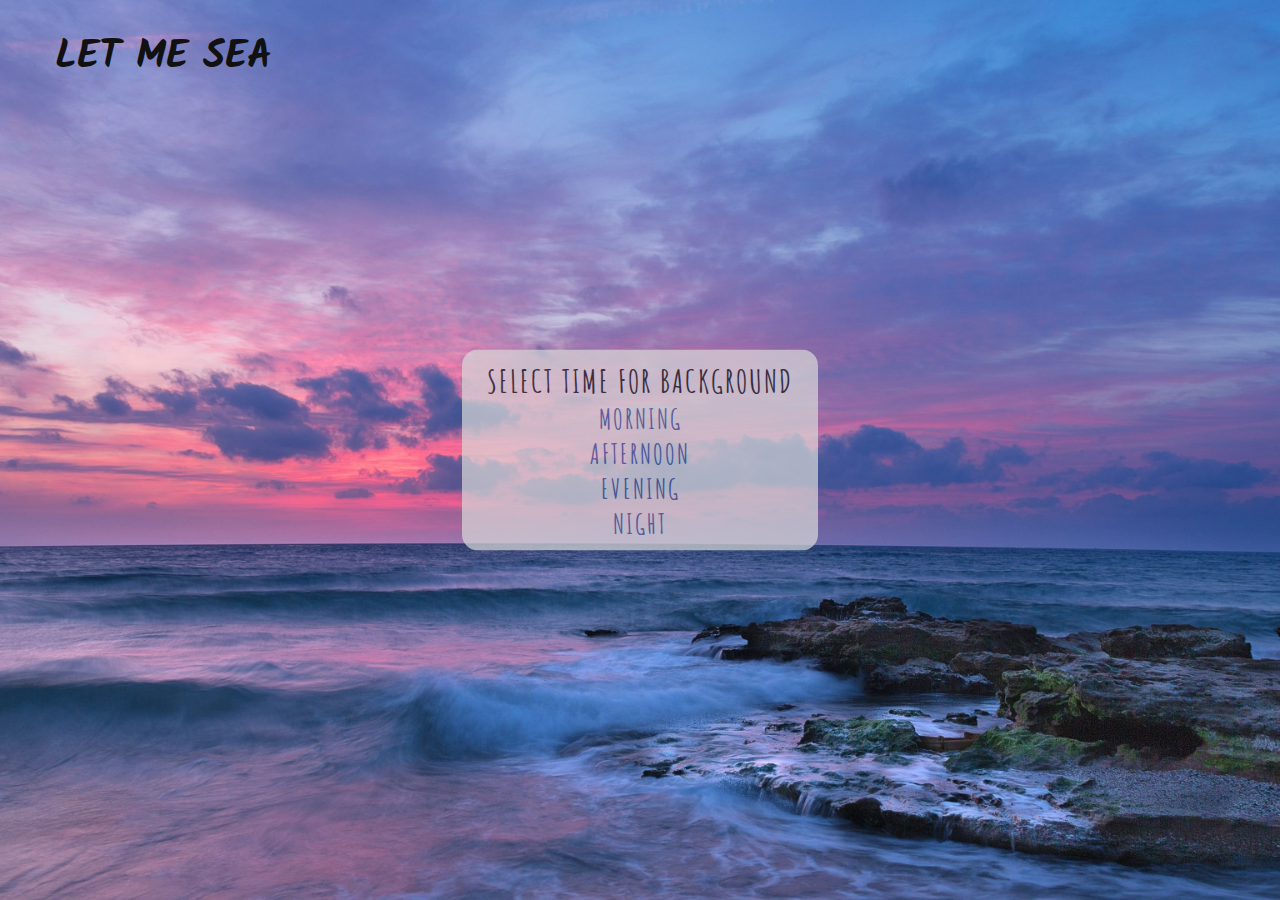
==== selectpage.html @ 2224fdc3 "newcommit" ====
<!DOCTYPE html>
<html lang="en">
<head>
    <meta charset="UTF-8">
    <meta http-equiv="X-UA-Compatible" content="IE=edge">
    <meta name="viewport" content="width=device-width, initial-scale=1.0">
    <title>Let me sea</title>
    <link rel="stylesheet" href="selectstyle.css">
</head>
<body>
    <div class="selecttime">
        <header>
            <h1 class="name">Let me sea</h1>
        </header>
        <div class="background">
            <img src="image/sea.jpg"> 
        </div>
        
        <div class="box">
            <h3>select time for background</h3>
            <div class="time">
                <!--
                <input type="checkbox" id="morning">
                <label for=morning>morning</label><br>
                <input type="checkbox" id="afternoon">
                <label for=afternoon>afternoon</label><br>
                <input type="checkbox" id="evening">
                <label for=evening>evening</label><br>
                <input type="checkbox" id="night">
                <label for=night>night</label><br> 
                -->
                <a href="homepage/homepage.html">morning</a><br>
                <a href="homepage/homepage.html">afternoon</a><br>
                <a href="homepage/homepage.html">evening</a><br>
                <a href="homepage/homepage.html">night</a><br>
            </div>
        </div>
            <!--
            <div class="btn">
                <img src="image/arrow-circle-right-outline-icon.png"width="25"> 
                <a href="homepage/homepage.html">next</a>
            </div>
            -->
    </div>


    <script src="script.js"></script>
</body>
</html>
---- selectstyle.css ----
@import url('https://fonts.googleapis.com/css2?family=Amatic+SC&family=Kalam&display=swap');
* {
    margin: 0;
    padding: 0;
    box-sizing: border-box;
}

/* phone */
@media only screen 
and (min-device-width : 100px) 
and (max-device-width : 500px) {
    header {
        position: absolute;
        top: 0;
        left: 0;
        width: 100%;
        padding: 1.3rem 3.2rem;
        z-index: 10;
        display: flex;
        justify-content: space-between;
        align-items: center;
    }
    
    header h1 {
        font-family: 'Kalam', arial, helvetica, sans-serif;
        font-size: 2rem;
        color: #111;
        text-transform: uppercase;
        cursor: pointer;
    }
    
    .selecttime {
        position: absolute;
        width: 100%;
        min-height: 100vh;
        display: flex;
        justify-content: space-between;
        align-items: center;
        background-color: #3E5598;
        z-index: 2;
    }
    
    .background img{
        position: absolute;
        top: 0;
        left: 0;
        width: 100%;
        height: 100%;
        object-fit: cover;
    }
    
    .box {

        position: absolute;
        z-index: 10;
        background: #D9D9D9;
        opacity: 0.7;
        border: 0.625rem solid transparent;
        border-radius: 1rem;
        top: 50%;
        left : 50%;
        transform: translate(-50%, -50%);
        letter-spacing: 0.1rem;
    }
    
    .box h3{
        display: inline;
        font-family: 'Amatic SC', sans-serif;
        text-transform: uppercase;
        font-size: 1.5rem;
        font-weight: 700;
        color: #111;
        margin-bottom: 1rem;
        padding: 0.7rem;
        left: 50%;
        transform: translate(0, -50%);

    }

    .time{
        position: relative;
        text-align: center;
    }
    
    .time a{
        color: #3E5598;
        text-decoration: none;
        text-transform: uppercase;
        font-size: 1.3rem;
        font-family: 'Amatic SC', sans-serif;
        font-weight: 700;
    }
    
    .time a:hover{
        color: blue;
    }
}



/*desktops*/
@media only screen 
and (min-width : 501px) {
    header {
        position: absolute;
        top: 0;
        left: 0;
        width: 100%;
        padding: 1.563rem 3.438rem;
        z-index: 10;
        display: flex;
        justify-content: space-between;
        align-items: center;
    }
    
    header h1 {
        font-family: 'Kalam', arial, helvetica, sans-serif;
        font-size: 2.5rem;
        color: #111;
        text-transform: uppercase;
        cursor: pointer;
    }
    
    .selecttime {
        position: absolute;
        width: 100%;
        min-height: 100vh;
        display: flex;
        justify-content: space-between;
        align-items: center;
        background-color: #3E5598;
        z-index: 2;
    }
    
    .background img{
        position: absolute;
        top: 0;
        left: 0;
        width: 100%;
        height: 100%;
        object-fit: cover;
    }
    
    .box {
        /*
        display: inline-block;
        padding: 10px 30px;
        margin: 10rem 40rem 3rem;
        transition: 0.2s;
        */
        position: absolute;
        z-index: 10;
        background: #D9D9D9;
        opacity: 0.7;
        border: 0.625rem solid transparent;
        border-radius: 1rem;
        top: 50%;
        left : 50%;
        transform: translate(-50%, -50%);
        letter-spacing: 0.125rem;
    }
    
    .box h3{
        display: inline;
        font-family: 'Amatic SC', sans-serif;
        text-transform: uppercase;
        font-size: 2rem;
        font-weight: 700;
        color: #111;
        margin-bottom: 1rem;
        padding: 0.938rem;
    }
    /*
    .checkbox{
        position: relative;
        font-family: 'Amatic SC', sans-serif;
        left: 27%;
        padding: 15px 15px;
    
    }
    
    .checkbox input{
        width: 20px;
        height: 20px;
        accent-color: #3E5598;
        border-radius: 1rem;
        margin-bottom: 1rem;
    }
    
    .checkbox label{
        font-weight: 600;
        font-size: 1.7em;
        margin-left: 0.3rem;
    }
    */
    .time{
        position: relative;
        text-align: center;
    }
    
    .time a{
        color: #3E5598;
        text-decoration: none;
        text-transform: uppercase;
        font-size: 1.7rem;
        font-family: 'Amatic SC', sans-serif;
        font-weight: 700;
    }
    
    .time a:hover{
        color: blue;
    }

}














/*
.btn {
    position: relative;
    display: inline;
    
    background: #EBABAE;
    opacity: 0.8;
    padding: 5px 25px;
    border: 5px solid transparent;
    border-radius: 1rem;
    margin: 30rem 55rem 3rem;
}

.btn:hover {
    border: 2px solid #EBABAE;
    background: transparent;
}


.btn a{
    color: 111;
    text-transform: uppercase;
    font-family: 'Amatic SC', sans-serif;
    font-size: 1.7em;
    font-weight: 700;
    letter-spacing: 2px;
    text-decoration: none;
    top : 50%;
    left : 40%;
    position: relative;

}

.btn img{
    position: absolute;
    top: 50%;
    left: 10%;
    transform: translate(0, -50%);
}

.btn a:hover{
    color: #EBABAE;
}
*/
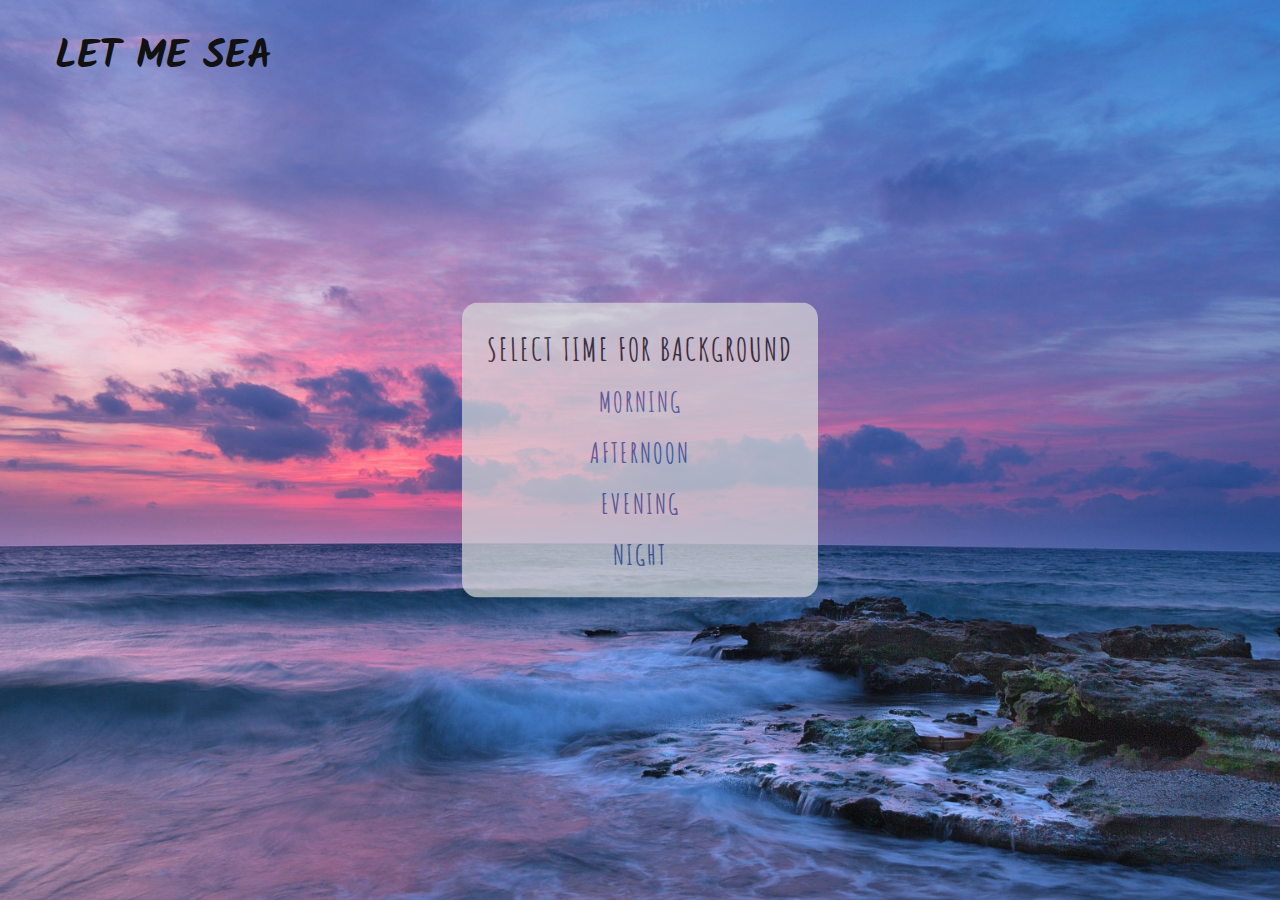
==== commit 8672b396: "new commit" ====
--- a/selectpage.html
+++ b/selectpage.html
@@ -19,21 +19,19 @@
         <div class="box">
             <h3>select time for background</h3>
             <div class="time">
-                <!--
-                <input type="checkbox" id="morning">
-                <label for=morning>morning</label><br>
-                <input type="checkbox" id="afternoon">
-                <label for=afternoon>afternoon</label><br>
-                <input type="checkbox" id="evening">
-                <label for=evening>evening</label><br>
-                <input type="checkbox" id="night">
-                <label for=night>night</label><br> 
-                -->
                 <a href="homepage/homepage.html">morning</a><br>
+            </div>
+            <div class="time">
                 <a href="homepage/homepage.html">afternoon</a><br>
+            </div>
+            <div class="time">
                 <a href="homepage/homepage.html">evening</a><br>
+            </div>
+            <div class="time">
                 <a href="homepage/homepage.html">night</a><br>
             </div>
+                
+                
         </div>
             <!--
             <div class="btn">
@@ -41,6 +39,10 @@
                 <a href="homepage/homepage.html">next</a>
             </div>
             -->
+                            <!--
+                <input type="checkbox" id="morning">
+                <label for=morning>morning</label><br>
+            -->
     </div>
 
 
--- a/selectstyle.css
+++ b/selectstyle.css
@@ -28,7 +28,7 @@
         text-transform: uppercase;
         cursor: pointer;
     }
-    
+    /*
     .selecttime {
         position: absolute;
         width: 100%;
@@ -39,7 +39,7 @@
         background-color: #3E5598;
         z-index: 2;
     }
-    
+    */
     .background img{
         position: absolute;
         top: 0;
@@ -50,7 +50,6 @@
     }
     
     .box {
-
         position: absolute;
         z-index: 10;
         background: #D9D9D9;
@@ -64,16 +63,19 @@
     }
     
     .box h3{
-        display: inline;
+        /*display: inline;*/
+        display: flex;
+        flex-direction: column;
+        justify-content: center;
+        text-align: center;
         font-family: 'Amatic SC', sans-serif;
         text-transform: uppercase;
         font-size: 1.5rem;
         font-weight: 700;
         color: #111;
-        margin-bottom: 1rem;
-        padding: 0.7rem;
-        left: 50%;
-        transform: translate(0, -50%);
+        /*margin-bottom: 0.5rem;*/
+        /*padding: 0.3rem;*/
+        top: 0;
 
     }
 
@@ -120,7 +122,7 @@
         text-transform: uppercase;
         cursor: pointer;
     }
-    
+    /*
     .selecttime {
         position: absolute;
         width: 100%;
@@ -131,7 +133,7 @@
         background-color: #3E5598;
         z-index: 2;
     }
-    
+    */
     .background img{
         position: absolute;
         top: 0;
@@ -161,41 +163,22 @@
     }
     
     .box h3{
-        display: inline;
+        display: flex;
+        flex-direction: column;
+        text-align: center;
         font-family: 'Amatic SC', sans-serif;
         text-transform: uppercase;
         font-size: 2rem;
         font-weight: 700;
         color: #111;
-        margin-bottom: 1rem;
+        /*margin-bottom: 1rem;*/
         padding: 0.938rem;
     }
-    /*
-    .checkbox{
-        position: relative;
-        font-family: 'Amatic SC', sans-serif;
-        left: 27%;
-        padding: 15px 15px;
-    
-    }
-    
-    .checkbox input{
-        width: 20px;
-        height: 20px;
-        accent-color: #3E5598;
-        border-radius: 1rem;
-        margin-bottom: 1rem;
-    }
-    
-    .checkbox label{
-        font-weight: 600;
-        font-size: 1.7em;
-        margin-left: 0.3rem;
-    }
-    */
+    
     .time{
         position: relative;
         text-align: center;
+        margin-bottom: 1rem;
     }
     
     .time a{
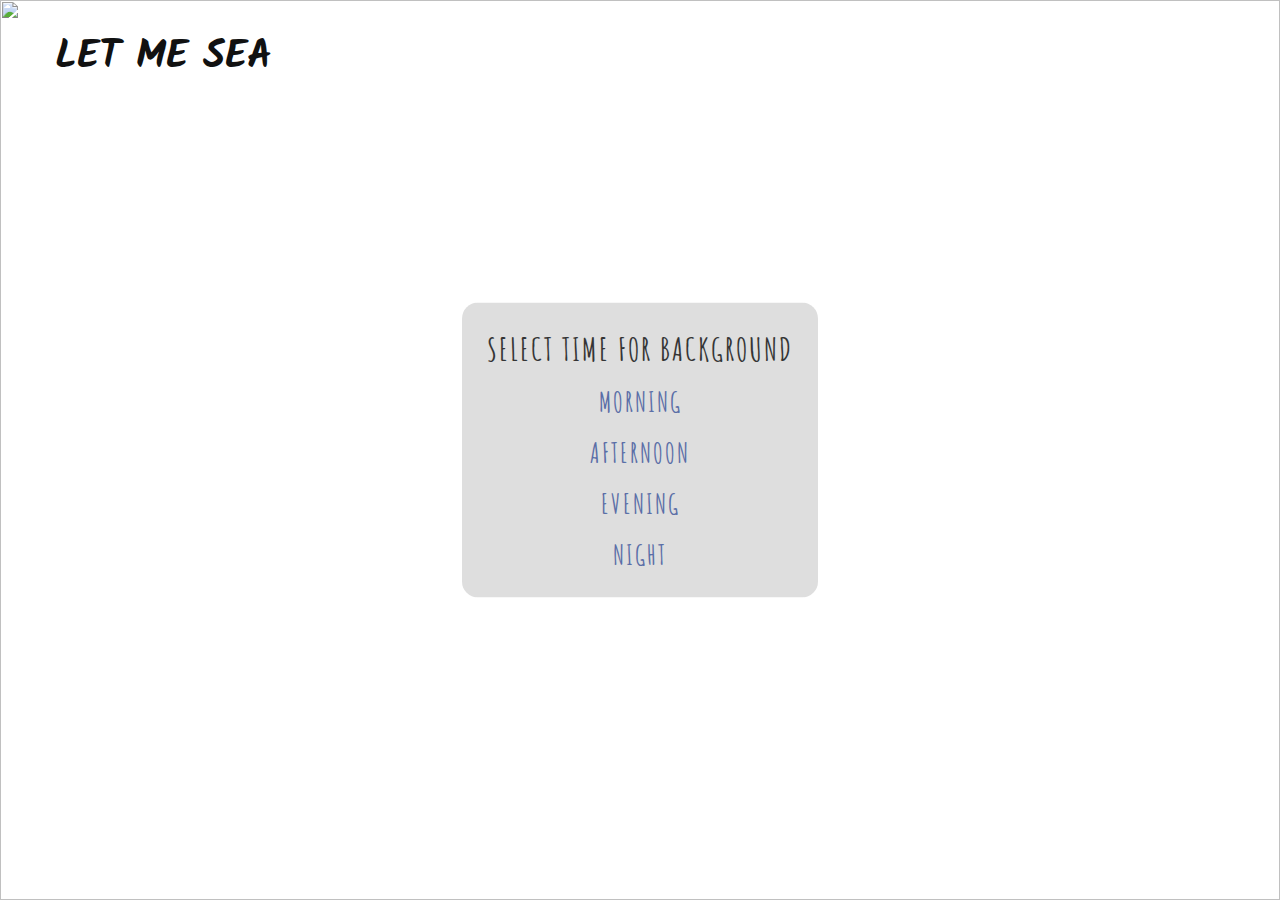
==== commit f10b5563: "new commit" ====
--- a/selectpage.html
+++ b/selectpage.html
@@ -13,22 +13,22 @@
             <h1 class="name">Let me sea</h1>
         </header>
         <div class="background">
-            <img src="image/sea.jpg"> 
+            <img src="https://64.media.tumblr.com/27939018ad44f1840a7af7e9d07746a6/tumblr_pmw2z728IN1uvsi7jo3_1280.gifv"> 
         </div>
         
         <div class="box">
             <h3>select time for background</h3>
             <div class="time">
-                <a href="homepage/homepage.html">morning</a><br>
+                <a href="homepage/homepage.html">morning</a>
             </div>
             <div class="time">
-                <a href="homepage/homepage.html">afternoon</a><br>
+                <a href="homepage/homepage.html">afternoon</a>
             </div>
             <div class="time">
-                <a href="homepage/homepage.html">evening</a><br>
+                <a href="homepage/homepage.html">evening</a>
             </div>
             <div class="time">
-                <a href="homepage/homepage.html">night</a><br>
+                <a href="homepage/homepage.html">night</a>
             </div>
                 
                 
--- a/selectstyle.css
+++ b/selectstyle.css
@@ -8,12 +8,21 @@
 /* phone */
 @media only screen 
 and (min-device-width : 100px) 
-and (max-device-width : 500px) {
+and (max-device-width : 700px) {
+
+    .background img{
+        position: absolute;
+        top: 0;
+        left: 0;
+        width: 100%;
+        height: 100%;
+        object-fit: cover;
+    }
+
     header {
         position: absolute;
         top: 0;
         left: 0;
-        width: 100%;
         padding: 1.3rem 3.2rem;
         z-index: 10;
         display: flex;
@@ -40,20 +49,12 @@
         z-index: 2;
     }
     */
-    .background img{
-        position: absolute;
-        top: 0;
-        left: 0;
-        width: 100%;
-        height: 100%;
-        object-fit: cover;
-    }
     
     .box {
         position: absolute;
         z-index: 10;
         background: #D9D9D9;
-        opacity: 0.7;
+        opacity: 0.85;
         border: 0.625rem solid transparent;
         border-radius: 1rem;
         top: 50%;
@@ -70,25 +71,25 @@
         text-align: center;
         font-family: 'Amatic SC', sans-serif;
         text-transform: uppercase;
-        font-size: 1.5rem;
-        font-weight: 700;
-        color: #111;
-        /*margin-bottom: 0.5rem;*/
+        font-size: 1.2rem;
+        font-weight: 700;
+        color: #111;
+        margin-bottom: 0.3rem;
         /*padding: 0.3rem;*/
-        top: 0;
 
     }
 
     .time{
         position: relative;
         text-align: center;
+        margin-bottom: 0.3rem;
     }
     
     .time a{
         color: #3E5598;
         text-decoration: none;
         text-transform: uppercase;
-        font-size: 1.3rem;
+        font-size: 1.1rem;
         font-family: 'Amatic SC', sans-serif;
         font-weight: 700;
     }
@@ -102,12 +103,11 @@
 
 /*desktops*/
 @media only screen 
-and (min-width : 501px) {
+and (min-width : 701px) {
     header {
         position: absolute;
         top: 0;
         left: 0;
-        width: 100%;
         padding: 1.563rem 3.438rem;
         z-index: 10;
         display: flex;
@@ -153,7 +153,7 @@
         position: absolute;
         z-index: 10;
         background: #D9D9D9;
-        opacity: 0.7;
+        opacity: 0.85;
         border: 0.625rem solid transparent;
         border-radius: 1rem;
         top: 50%;
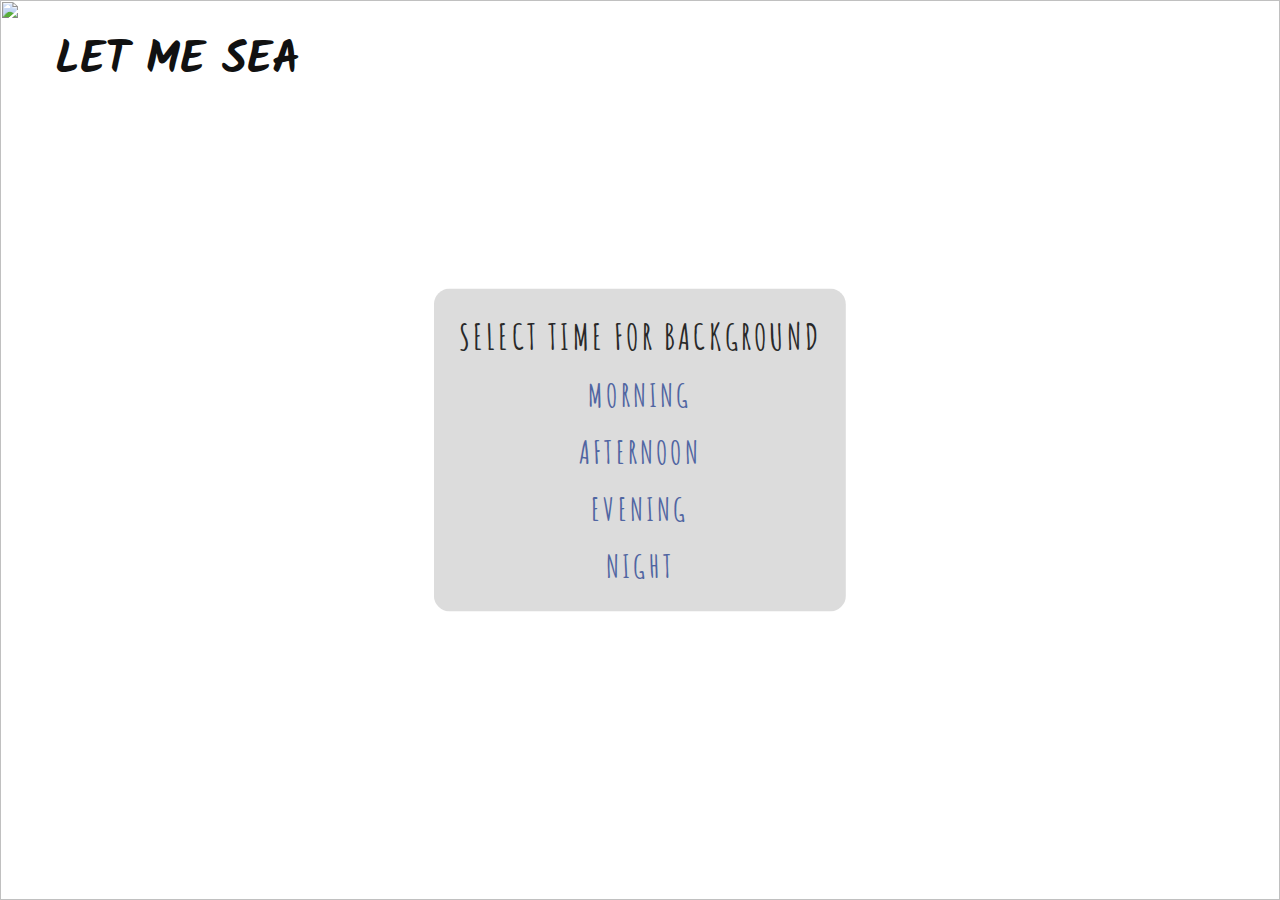
==== commit 9b4354d1: "new commit" ====
--- a/selectpage.html
+++ b/selectpage.html
@@ -17,6 +17,7 @@
         </div>
         
         <div class="box">
+            
             <h3>select time for background</h3>
             <div class="time">
                 <a href="homepage/homepage.html">morning</a>
@@ -30,19 +31,9 @@
             <div class="time">
                 <a href="homepage/homepage.html">night</a>
             </div>
-                
-                
         </div>
-            <!--
-            <div class="btn">
-                <img src="image/arrow-circle-right-outline-icon.png"width="25"> 
-                <a href="homepage/homepage.html">next</a>
-            </div>
-            -->
-                            <!--
-                <input type="checkbox" id="morning">
-                <label for=morning>morning</label><br>
-            -->
+        <!--<audio src="sound_effect/sound_select.wav" id="effetc" loop=""></audio>-->
+        <audio src="sound_effect/sound_select.wav" id="my_audio" loop="loop" autoplay="autoplay"></audio>
     </div>
 
 
--- a/selectstyle.css
+++ b/selectstyle.css
@@ -1,4 +1,4 @@
-@import url('https://fonts.googleapis.com/css2?family=Amatic+SC&family=Kalam&display=swap');
+@import url('https://fonts.googleapis.com/css2?family=Amatic+SC:wght@400;700&family=Amiri:wght@400;700&family=Kalam:wght@300;400;700&display=swap');
 * {
     margin: 0;
     padding: 0;
@@ -53,7 +53,7 @@
     .box {
         position: absolute;
         z-index: 10;
-        background: #D9D9D9;
+        background: #F7F5F4;
         opacity: 0.85;
         border: 0.625rem solid transparent;
         border-radius: 1rem;
@@ -69,7 +69,7 @@
         flex-direction: column;
         justify-content: center;
         text-align: center;
-        font-family: 'Amatic SC', sans-serif;
+        font-family: 'Amatic SC', cursive;
         text-transform: uppercase;
         font-size: 1.2rem;
         font-weight: 700;
@@ -90,7 +90,7 @@
         text-decoration: none;
         text-transform: uppercase;
         font-size: 1.1rem;
-        font-family: 'Amatic SC', sans-serif;
+        font-family: 'Amatic SC', cursive;
         font-weight: 700;
     }
     
@@ -117,7 +117,8 @@
     
     header h1 {
         font-family: 'Kalam', arial, helvetica, sans-serif;
-        font-size: 2.5rem;
+        font-size: 2.8rem;
+        font-weight: 700;
         color: #111;
         text-transform: uppercase;
         cursor: pointer;
@@ -153,22 +154,22 @@
         position: absolute;
         z-index: 10;
         background: #D9D9D9;
-        opacity: 0.85;
+        opacity: 0.9;
         border: 0.625rem solid transparent;
         border-radius: 1rem;
         top: 50%;
         left : 50%;
         transform: translate(-50%, -50%);
-        letter-spacing: 0.125rem;
+        letter-spacing: 0.2rem;
     }
     
     .box h3{
         display: flex;
         flex-direction: column;
         text-align: center;
-        font-family: 'Amatic SC', sans-serif;
-        text-transform: uppercase;
-        font-size: 2rem;
+        font-family: 'Amatic SC', cursive;
+        text-transform: uppercase;
+        font-size: 2.2rem;
         font-weight: 700;
         color: #111;
         /*margin-bottom: 1rem;*/
@@ -185,13 +186,15 @@
         color: #3E5598;
         text-decoration: none;
         text-transform: uppercase;
-        font-size: 1.7rem;
-        font-family: 'Amatic SC', sans-serif;
+        font-size: 2rem;
+        font-family: 'Amatic SC', cursive;
         font-weight: 700;
     }
     
     .time a:hover{
         color: blue;
+        text-decoration: underline;
+        text-decoration-thickness: 0.09rem;
     }
 
 }
